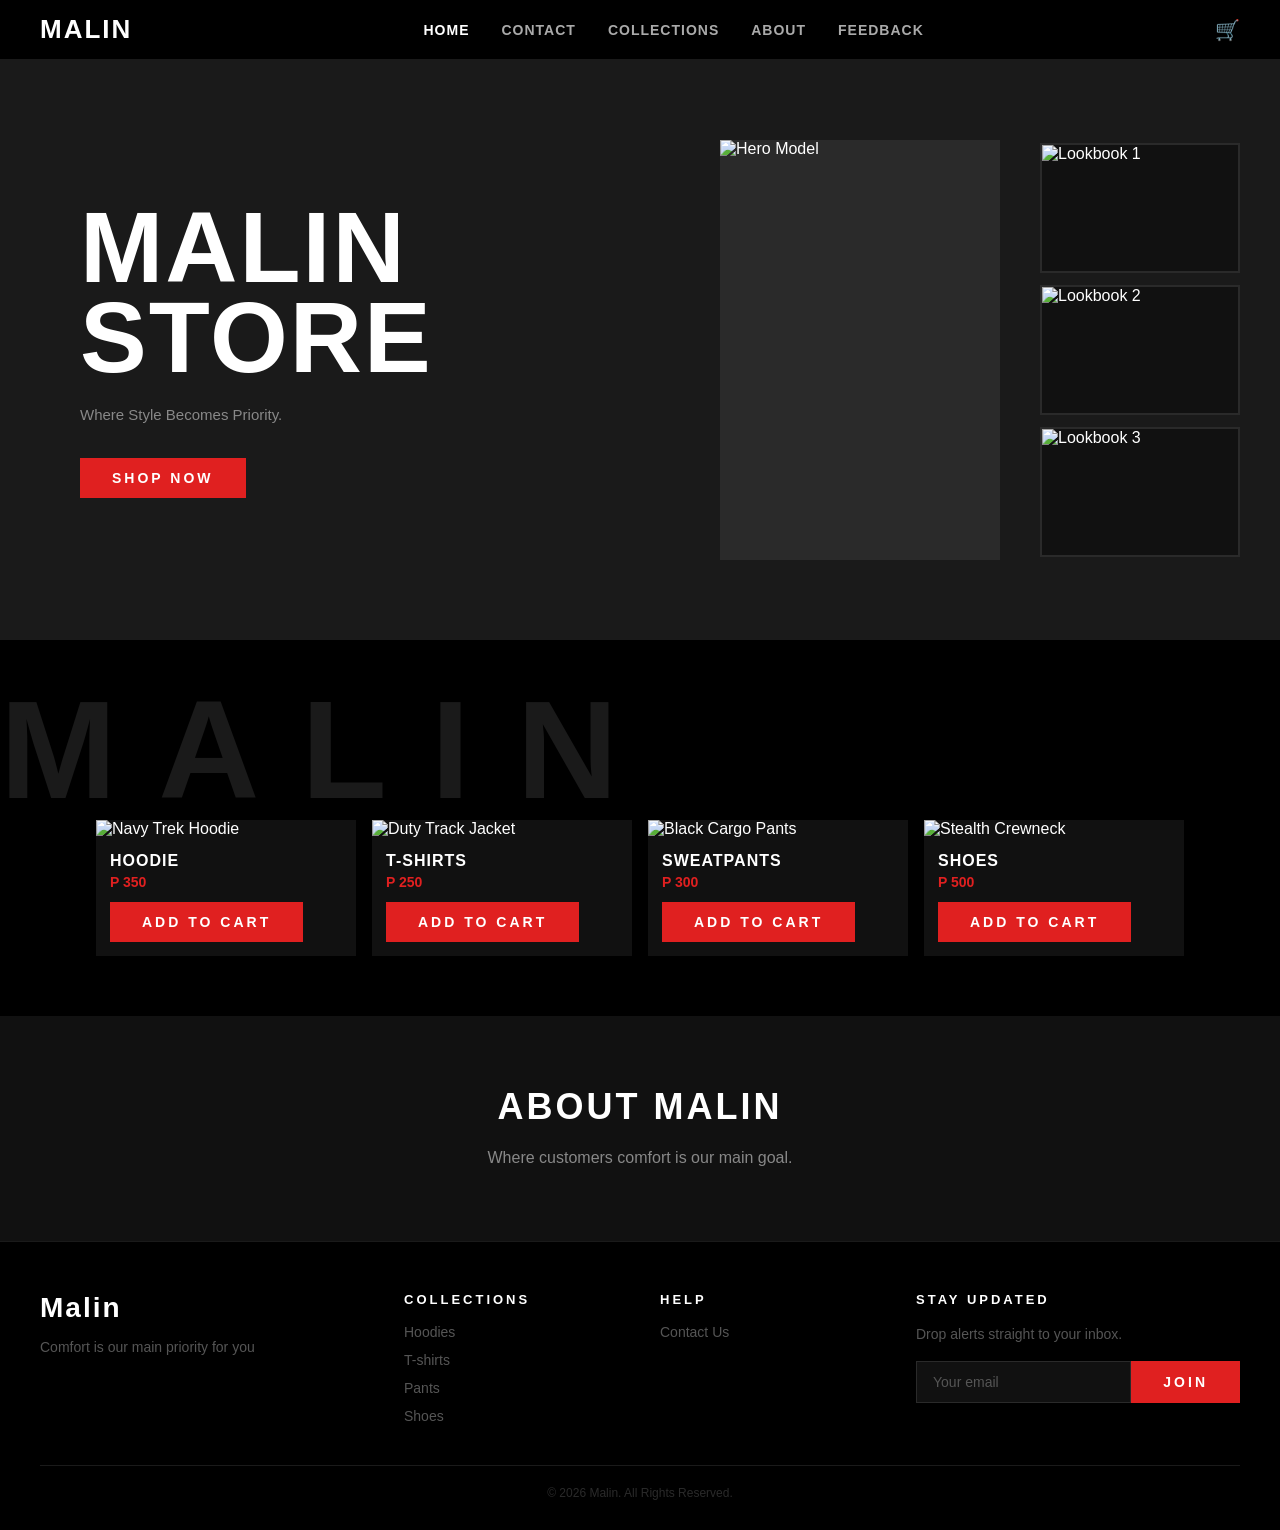
==== index.html @ db86188c "Add files via upload" ====
<!DOCTYPE html>
<html lang="en">
<head>
  <meta charset="UTF-8">
  <meta name="viewport" content="width=device-width, initial-scale=1.0">
  <title>Malin Store</title>
  <link rel="preconnect" href="https://fonts.googleapis.com">
   <link rel="stylesheet" href="styles.css">
</head>
<body>

  <!-- NAVBAR -->
  <header class="navbar">
    <h1 class="navbar__logo">MALIN</h1>
    <nav class="navbar__nav">
      <ul class="navbar__links">
        <li><a href="index.html" class="navbar__link navbar__link--active">Home</a></li>
        <li><a href="contact.html" class="navbar__link">Contact</a></li>
        <li><a href="collection.html" class="navbar__link">Collections</a></li>
        <li><a href="about.html" class="navbar__link">About</a></li>
        <li><a href="feedback.html" class="navbar__link">Feedback</a></li>
      </ul>
    </nav>
    <div class="navbar__actions">
      <a href="cart.html" class="navbar__icon">&#128722;</a>
    </div>
  </header>

  <!-- HERO SECTION -->
  <section id="hero" class="hero">
    <div class="hero__blob"></div>

    <div class="hero__content">
      <h2 class="hero__title">MALIN<br>STORE</h2>
      <p class="hero__desc">Where Style Becomes Priority.</p>
      <a href="#store" class="btn btn--red">SHOP NOW</a>
    </div>

       <div class="hero__model">
      <img src="images/model.jpg" alt="Hero Model" class="hero__model-img">
    </div>

    <div class="hero__lookbook">
      <img src="images/model-1.jpg" alt="Lookbook 1" class="hero__thumb">
      <img src="images/model-2.jpg" alt="Lookbook 2" class="hero__thumb">
      <img src="images/model-3.jpg" alt="Lookbook 3" class="hero__thumb">
    </div>
  </section>


  <!-- FEATURED TEXT BANNER -->
  <section id="banner" class="banner">
    <h2 class="banner__text">M A L I N</h2>

    <div class="collections__grid">

      <article class="product-card">
        <img src="images/hoodies.jpg" alt="Navy Trek Hoodie" class="product-card__img">
        <div class="product-card__info">
          <h3 class="product-card__name">Hoodie</h3>
          <p class="product-card__price">P 350</p>
          <a href="#" class="btn btn--red">Add to Cart</a>
        </div>
      </article>

      <article class="product-card">
        <img src="images/t-shirt.jpg" alt="Duty Track Jacket" class="product-card__img">
        <div class="product-card__info">
          <h3 class="product-card__name">T-shirts</h3>
          <p class="product-card__price">P 250</p>
          <a href="#" class="btn btn--red">Add to Cart</a>
        </div>
      </article>

      <article class="product-card">
        <img src="images/sweatpants.jpg" alt="Black Cargo Pants" class="product-card__img">
        <div class="product-card__info">
          <h3 class="product-card__name">Sweatpants</h3>
          <p class="product-card__price">P 300</p>
          <a href="#" class="btn btn--red">Add to Cart</a>
        </div>
      </article>

      <article class="product-card">
        <img src="images/shoes.jpg" alt="Stealth Crewneck" class="product-card__img">
        <div class="product-card__info">
          <h3 class="product-card__name">Shoes</h3>
          <p class="product-card__price">P 500</p>
          <a href="#" class="btn btn--red">Add to Cart</a>
        </div>
      </article>

    </div>
  </section>

  <!-- ABOUT -->
  <section id="about" class="about">
    <h2 class="section-title">ABOUT MALIN</h2>
    <p class="about__text">Where customers comfort is our main goal.</p>
  </section>

  <!-- FOOTER -->
  <footer class="footer">
    <div class="footer__grid">

      <div class="footer__brand">
        <h3 class="footer__logo">Malin</h3>
        <p class="footer__desc">Comfort is our main priority for you</p>
      </div>

      <div class="footer__col">
        <h4 class="footer__heading">Collections</h4>
        <ul class="footer__links">
          <li><a href="#" class="footer__link">Hoodies</a></li>
          <li><a href="#" class="footer__link">T-shirts</a></li>
          <li><a href="#" class="footer__link">Pants</a></li>
          <li><a href="#" class="footer__link">Shoes</a></li>
        </ul>
      </div>

      <div class="footer__col">
        <h4 class="footer__heading">Help</h4>
        <ul class="footer__links">
      
          <li><a href="#" class="footer__link">Contact Us</a></li>
        </ul>
      </div>

      <div class="footer__newsletter">
        <h4 class="footer__heading">Stay Updated</h4>
        <p class="footer__desc">Drop alerts straight to your inbox.</p>
        <div class="footer__form">
          <input type="email" placeholder="Your email" class="footer__input">
          <button class="btn btn--red">JOIN</button>
        </div>
      </div>

    </div>

    <p class="footer__copy">&copy; 2026 Malin. All Rights Reserved.</p>
  </footer>

</body>
</html>
---- styles.css ----
/* ============================================
   STRETKAT — Streetwear Store Stylesheet
   File: styles.css
   Link in HTML: <link rel="stylesheet" href="styles.css">
   ============================================ */

/* ---------- CSS VARIABLES ---------- */
:root {
  --black:      #000000;
  --dark:       #0a0a0a;
  --dark-2:     #111111;
  --dark-3:     #1a1a1a;
  --dark-4:     #2a2a2a;
  --red:        #e02020;
  --white:      #ffffff;
  --grey:       #888888;
  --grey-light: #aaaaaa;
  --grey-dim:   #555555;

  --font-display: 'Anton', sans-serif;
  --font-condensed: 'Barlow Condensed', sans-serif;
  --font-body: 'Barlow', sans-serif;
}

/* ---------- RESET ---------- */
*, *::before, *::after {
  box-sizing: border-box;
  margin: 0;
  padding: 0;
}

html {
  scroll-behavior: smooth;
}

body {
  background-color: var(--dark);
  color: var(--white);
  font-family: var(--font-body);
  overflow-x: hidden;
}

img {
  display: block;
  max-width: 100%;
}

ul {
  list-style: none;
}

a {
  text-decoration: none;
  color: inherit;
}

/* ---------- SHARED BUTTON ---------- */
.btn {
  display: inline-block;
  cursor: pointer;
  border: none;
  font-family: var(--font-condensed);
  font-size: 14px;
  font-weight: 700;
  letter-spacing: 3px;
  text-transform: uppercase;
  padding: 12px 32px;
  transition: opacity 0.2s ease, transform 0.15s ease;
}

.btn:hover {
  opacity: 0.85;
  transform: translateY(-1px);
}

.btn--red {
  background-color: var(--red);
  color: var(--white);
}

/* ---------- SHARED SECTION TITLE ---------- */
.section-title {
  font-family: var(--font-display);
  font-size: 36px;
  letter-spacing: 3px;
  text-transform: uppercase;
  color: var(--white);
}

/* ============================================
   NAVBAR
   ============================================ */
.navbar {
  background-color: var(--black);
  border-bottom: 1px solid var(--dark-3);
  position: sticky;
  top: 0;
  z-index: 999;
  height: 60px;
  padding: 0 40px;
  display: flex;
  align-items: center;
  justify-content: space-between;
}

.navbar__logo {
  font-family: var(--font-display);
  font-size: 26px;
  letter-spacing: 2px;
  color: var(--white);
}

.navbar__links {
  display: flex;
  gap: 32px;
}

.navbar__link {
  font-family: var(--font-condensed);
  font-size: 14px;
  font-weight: 700;
  letter-spacing: 1px;
  text-transform: uppercase;
  color: var(--grey-light);
  transition: color 0.2s ease;
}

.navbar__link:hover,
.navbar__link--active {
  color: var(--white);
}

.navbar__actions {
  display: flex;
  gap: 20px;
  align-items: center;
}

.navbar__icon {
  font-size: 20px;
  color: var(--grey-light);
  transition: color 0.2s ease;
}

.navbar__icon:hover {
  color: var(--white);
}

/* ============================================
   HERO
   ============================================ */
.hero {
  background-color: var(--dark-3);
  min-height: 580px;
  padding: 60px 40px;
  display: flex;
  align-items: center;
  gap: 40px;
  position: relative;
  overflow: hidden;
}

.hero__star-bg {
  position: absolute;
  top: 50%;
  left: 50%;
  transform: translate(-50%, -50%);
  width: 680px;
  height: 680px;
  z-index: 0;
  pointer-events: none;
  user-select: none;
}

.hero__content {
  position: relative;
  z-index: 1;
  flex: 1;
}

.hero__label {
  font-family: var(--font-condensed);
  font-size: 13px;
  font-weight: 700;
  letter-spacing: 4px;
  text-transform: uppercase;
  color: var(--red);
  margin-bottom: 8px;
}

.hero__title {
  font-family: var(--font-display);
  font-size: 100px;
  line-height: 0.9;
  color: var(--white);
  letter-spacing: 2px;
  text-transform: uppercase;
  margin-bottom: 20px;
}

.hero__desc {
  font-size: 15px;
  color: var(--grey);
  max-width: 320px;
  line-height: 1.7;
  margin-bottom: 30px;
}

.hero__model {
  position: relative;
  z-index: 1;
  flex: 0 0 280px;
}

.hero__model-img {
  width: 280px;
  height: 420px;
  object-fit: cover;
  background-color: var(--dark-4);
}

.hero__lookbook {
  position: relative;
  z-index: 1;
  flex: 0 0 200px;
  display: flex;
  flex-direction: column;
  gap: 12px;
}

.hero__thumb {
  width: 200px;
  height: 130px;
  object-fit: cover;
  border: 2px solid var(--dark-4);
  background-color: var(--dark-2);
  transition: border-color 0.2s ease;
}

.hero__thumb:hover {
  border-color: var(--red);
}

/* ============================================
   BANNER + PRODUCTS
   ============================================ */
.banner {
  background-color: var(--black);
  padding: 40px 0 60px;
  overflow: hidden;
  position: relative;
}

.banner__text {
  font-family: var(--font-display);
  font-size: 140px;
  color: var(--dark-3);
  text-transform: uppercase;
  white-space: nowrap;
  letter-spacing: 4px;
  user-select: none;
  line-height: 1;
  pointer-events: none;
  margin-bottom: -40px;
}

/* Horizontal products row with white gaps */
.collections__grid {
  position: relative;
  z-index: 2;
  display: flex;
  flex-direction: row;
  gap: 16px; 
  justify-content: center;
  align-items: flex-start;
  padding: 40px 40px 0;
}

/* ---------- PRODUCT CARD ---------- */
.product-card {
  background-color: var(--dark-2);
  flex: 1;
  max-width: 260px;
  min-width: 180px;
  flex-shrink: 0;
  transition: transform 0.25s ease;
  position: relative;
}

.product-card:hover {
  transform: translateY(-6px);
}

.product-card__img-wrap {
  width: 100%;
  aspect-ratio: 3/4;
  overflow: hidden;
  background-color: var(--dark-3);
}

.product-card__img {
  width: 100%;
  height: 100%;
  object-fit: cover;
  display: block;
  transition: transform 0.35s ease;
}

.product-card:hover .product-card__img {
  transform: scale(1.04);
}

.product-card__info {
  padding: 14px;
}

.product-card__name {
  font-family: var(--font-condensed);
  font-size: 16px;
  font-weight: 700;
  letter-spacing: 1px;
  text-transform: uppercase;
  color: var(--white);
  margin-bottom: 4px;
}

.product-card__price {
  font-size: 14px;
  font-weight: 600;
  color: var(--red);
  margin-bottom: 12px;
}

/* ============================================
   ABOUT
   ============================================ */
.about {
  background-color: var(--dark-2);
  padding: 70px 40px;
  text-align: center;
}

.about .section-title {
  margin-bottom: 16px;
}

.about__text {
  font-size: 16px;
  color: var(--grey);
  max-width: 500px;
  margin: 0 auto;
  line-height: 1.7;
}
    /* Mission Section */
    .mission {
      background-color: var(--dark-2);
      padding: 70px 40px;
      text-align: center;
    }

    .mission__content {
      max-width: 700px;
      margin: 0 auto;
    }

    .mission .section-title {
      margin-bottom: 24px;
    }

    .mission__text {
      font-size: 16px;
      color: var(--grey);
      line-height: 1.8;
    }

    /* Values Section */
    .values {
      background-color: var(--black);
      padding: 70px 40px;
    }

    .values .section-title {
      text-align: center;
      margin-bottom: 50px;
    }

    .values__grid {
      display: grid;
      grid-template-columns: repeat(auto-fit, minmax(240px, 1fr));
      gap: 32px;
      max-width: 1100px;
      margin: 0 auto;
    }

    .value-card {
      background-color: var(--dark-2);
      padding: 40px 24px;
      text-align: center;
      border: 1px solid var(--dark-3);
      transition: border-color 0.2s ease, transform 0.2s ease;
    }

    .value-card:hover {
      border-color: var(--red);
      transform: translateY(-4px);
    }

    .value-card__title {
      font-family: var(--font-condensed);
      font-size: 18px;
      font-weight: 700;
      letter-spacing: 2px;
      text-transform: uppercase;
      color: var(--red);
      margin-bottom: 16px;
    }

    .value-card__text {
      font-size: 14px;
      color: var(--grey);
      line-height: 1.7;
    }

    /* Story Section */
    .story {
      background-color: var(--dark-2);
      padding: 70px 40px;
    }

    .story .section-title {
      text-align: center;
      margin-bottom: 50px;
    }

    .story__content {
      max-width: 900px;
      margin: 0 auto;
      display: flex;
      flex-direction: column;
      gap: 40px;
    }

    .story__text-block {
      padding: 30px 0;
    }

    .story__heading {
      font-family: var(--font-condensed);
      font-size: 20px;
      font-weight: 700;
      letter-spacing: 2px;
      text-transform: uppercase;
      color: var(--white);
      margin-bottom: 16px;
    }

    .story__paragraph {
      font-size: 15px;
      color: var(--grey);
      line-height: 1.8;
    }

    .story__image {
      width: 100%;
      height: 300px;
      overflow: hidden;
      border: 1px solid var(--dark-3);
    }

    .story__img {
      width: 100%;
      height: 100%;
      object-fit: cover;
    }

    /* Team Section */
    .team {
      background-color: var(--black);
      padding: 70px 40px;
    }

    .team .section-title {
      text-align: center;
      margin-bottom: 50px;
    }

    .team__grid {
      display: grid;
      grid-template-columns: repeat(auto-fit, minmax(220px, 1fr));
      gap: 32px;
      max-width: 1000px;
      margin: 0 auto;
    }

    .team-card {
      background-color: var(--dark-2);
      overflow: hidden;
      text-align: center;
      transition: transform 0.2s ease;
    }

    .team-card:hover {
      transform: translateY(-4px);
    }

    .team-card__img {
      width: 100%;
      height: 260px;
      object-fit: cover;
      background-color: var(--dark-3);
    }

    .team-card__name {
      font-family: var(--font-condensed);
      font-size: 16px;
      font-weight: 700;
      letter-spacing: 1px;
      text-transform: uppercase;
      color: var(--white);
      padding: 20px 16px 8px;
    }

    .team-card__role {
      font-size: 13px;
      color: var(--red);
      padding: 0 16px 20px;
      letter-spacing: 1px;
    }

    /* CTA Section */
    .cta {
      background-color: var(--dark-2);
      padding: 80px 40px;
      text-align: center;
    }

    .cta .section-title {
      margin-bottom: 20px;
    }

    .cta__text {
      font-size: 16px;
      color: var(--grey);
      max-width: 500px;
      margin: 0 auto 30px;
      line-height: 1.7;
    }

    /* Responsive */
    @media (max-width: 768px) {
      .hero {
        flex-direction: column;
        min-height: auto;
      }

      .hero__title {
        font-size: 60px;
      }

      .values__grid,
      .team__grid {
        grid-template-columns: 1fr;
      }

      .story__content {
        gap: 30px;
      }

      .story__image {
        height: 200px;
      }
    }
 .contact {
      background-color: var(--dark);
      padding: 80px 40px;
    }

    .contact__header {
      text-align: center;
      margin-bottom: 60px;
    }

    .contact__header .section-title {
      margin-bottom: 16px;
    }

    .contact__subtitle {
      font-size: 16px;
      color: var(--grey);
      max-width: 500px;
      margin: 0 auto;
      line-height: 1.7;
    }

    .contact__container {
      max-width: 1200px;
      margin: 0 auto;
      display: grid;
      grid-template-columns: 1fr 1fr;
      gap: 60px;
      align-items: start;
    }

    /* Contact Form */
    .contact-form {
      background-color: var(--dark-2);
      padding: 40px;
      border: 1px solid var(--dark-3);
    }

    .contact-form__group {
      margin-bottom: 24px;
    }

    .contact-form__label {
      display: block;
      font-family: var(--font-condensed);
      font-size: 12px;
      font-weight: 700;
      letter-spacing: 2px;
      text-transform: uppercase;
      color: var(--white);
      margin-bottom: 8px;
    }

    .contact-form__input,
    .contact-form__textarea,
    .contact-form__select {
      width: 100%;
      padding: 12px 14px;
      background-color: var(--dark-3);
      border: 1px solid var(--dark-4);
      color: var(--white);
      font-family: var(--font-body);
      font-size: 14px;
      outline: none;
      transition: border-color 0.2s ease;
    }

    .contact-form__input:focus,
    .contact-form__textarea:focus,
    .contact-form__select:focus {
      border-color: var(--red);
    }

    .contact-form__textarea {
      resize: vertical;
      min-height: 120px;
    }

    .contact-form__textarea::placeholder,
    .contact-form__input::placeholder {
      color: var(--grey-dim);
    }

    .contact-form__button {
      width: 100%;
      padding: 14px;
      margin-top: 16px;
    }

    /* Contact Info */
    .contact-info {
      display: flex;
      flex-direction: column;
      gap: 40px;
    }

    .contact-info__block {
      background-color: var(--dark-2);
      padding: 30px;
      border: 1px solid var(--dark-3);
    }

    .contact-info__title {
      font-family: var(--font-condensed);
      font-size: 14px;
      font-weight: 700;
      letter-spacing: 2px;
      text-transform: uppercase;
      color: var(--white);
      margin-bottom: 20px;
    }

    .contact-info__item {
      display: flex;
      gap: 12px;
      margin-bottom: 16px;
      align-items: flex-start;
    }

    .contact-info__icon {
      font-size: 20px;
      flex-shrink: 0;
      margin-top: 2px;
    }

    .contact-info__text {
      font-size: 14px;
      color: var(--grey);
      line-height: 1.6;
    }

    .contact-info__text a {
      color: var(--red);
      transition: opacity 0.2s ease;
    }

    .contact-info__text a:hover {
      opacity: 0.8;
    }

    .contact-info__social {
      display: flex;
      gap: 16px;
      margin-top: 20px;
      padding-top: 20px;
      border-top: 1px solid var(--dark-3);
    }

    .contact-info__social-link {
      display: inline-flex;
      align-items: center;
      justify-content: center;
      width: 40px;
      height: 40px;
      background-color: var(--dark-3);
      border: 1px solid var(--dark-4);
      color: var(--white);
      font-size: 18px;
      transition: all 0.2s ease;
    }

    .contact-info__social-link:hover {
      background-color: var(--red);
      border-color: var(--red);
    }

    /* Map Section */
    .contact__map {
      margin-top: 60px;
      background-color: var(--dark-2);
      border: 1px solid var(--dark-3);
      padding: 40px;
      text-align: center;
    }

    .contact__map-title {
      font-family: var(--font-condensed);
      font-size: 14px;
      font-weight: 700;
      letter-spacing: 2px;
      text-transform: uppercase;
      color: var(--white);
      margin-bottom: 20px;
    }

    .contact__map-placeholder {
      width: 100%;
      height: 400px;
      background-color: var(--dark-3);
      border: 1px solid var(--dark-4);
      display: flex;
      align-items: center;
      justify-content: center;
      color: var(--grey-dim);
      font-size: 14px;
    }

    /* Responsive Design */
    @media (max-width: 768px) {
      .contact {
        padding: 60px 20px;
      }

      .contact__container {
        grid-template-columns: 1fr;
        gap: 40px;
      }

      .contact-form,
      .contact-info__block,
      .contact__map {
        padding: 24px;
      }

      .hero__title {
        font-size: 48px;
      }
    }
    /* ---------- FEEDBACK PAGE SPECIFIC STYLES ---------- */
    .feedback-section {
      background-color: var(--dark-2);
      padding: 70px 40px;
    }

    .feedback-hero {
      text-align: center;
      margin-bottom: 60px;
    }

    .feedback-hero__title {
      font-family: var(--font-display);
      font-size: 48px;
      letter-spacing: 3px;
      text-transform: uppercase;
      color: var(--white);
      margin-bottom: 16px;
    }

    .feedback-hero__desc {
      font-size: 16px;
      color: var(--grey);
      max-width: 500px;
      margin: 0 auto;
      line-height: 1.7;
    }

    /* ---------- FEEDBACK FORM ---------- */
    .feedback-form {
      background-color: var(--dark-3);
      padding: 40px;
      max-width: 700px;
      margin: 0 auto 80px;
      border: 1px solid var(--dark-4);
    }

    .form-row {
      display: grid;
      grid-template-columns: 1fr 1fr;
      gap: 24px;
      margin-bottom: 24px;
    }

    .form-row:last-child {
      margin-bottom: 0;
    }

    .form-group {
      margin-bottom: 24px;
    }

    .form-group:last-child {
      margin-bottom: 0;
    }

    .form-row .form-group:last-child {
      margin-bottom: 0;
    }

    label {
      display: block;
      font-family: var(--font-condensed);
      font-size: 13px;
      font-weight: 700;
      letter-spacing: 1px;
      text-transform: uppercase;
      color: var(--white);
      margin-bottom: 8px;
    }

    .req {
      color: var(--red);
    }

    input[type="text"],
    input[type="email"],
    input[type="tel"],
    input[type="number"],
    select,
    textarea {
      width: 100%;
      background-color: var(--dark-2);
      border: 1px solid var(--dark-4);
      color: var(--white);
      padding: 12px 16px;
      font-family: var(--font-body);
      font-size: 14px;
      transition: border-color 0.2s ease;
    }

    input[type="text"]:focus,
    input[type="email"]:focus,
    input[type="tel"]:focus,
    input[type="number"]:focus,
    select:focus,
    textarea:focus {
      outline: none;
      border-color: var(--red);
    }

    input::placeholder,
    textarea::placeholder {
      color: var(--grey-dim);
    }

    .form-hint {
      display: block;
      font-size: 12px;
      color: var(--grey-dim);
      margin-top: 4px;
      font-weight: 400;
      text-transform: none;
      letter-spacing: 0;
    }

    textarea {
      resize: vertical;
      min-height: 120px;
    }

    .form-rating {
      display: flex;
      gap: 12px;
    }

    .rating-star {
      width: 40px;
      height: 40px;
      background-color: var(--dark-2);
      border: 1px solid var(--dark-4);
      color: var(--grey);
      font-size: 24px;
      cursor: pointer;
      transition: all 0.2s ease;
      display: flex;
      align-items: center;
      justify-content: center;
      font-family: var(--font-body);
      padding: 0;
    }

    .rating-star:hover,
    .rating-star.active {
      background-color: var(--red);
      border-color: var(--red);
      color: var(--white);
      transform: scale(1.1);
    }

    .form-submit {
      width: 100%;
      text-align: center;
      margin-top: 32px;
    }

    .form-submit .btn {
      width: 100%;
    }

    /* ---------- TESTIMONIALS SECTION ---------- */
    .testimonials {
      background-color: var(--black);
      padding: 70px 40px;
    }

    .testimonials__title {
      text-align: center;
      margin-bottom: 60px;
    }

    .testimonials__title .section-title {
      margin-bottom: 12px;
    }

    .testimonials__subtitle {
      font-size: 16px;
      color: var(--grey);
      max-width: 400px;
      margin: 0 auto;
    }

    .testimonials__grid {
      display: grid;
      grid-template-columns: repeat(auto-fit, minmax(280px, 1fr));
      gap: 24px;
      max-width: 1200px;
      margin: 0 auto;
    }

    .testimonial-card {
      background-color: var(--dark-2);
      padding: 30px;
      border: 1px solid var(--dark-3);
      transition: all 0.25s ease;
    }

    .testimonial-card:hover {
      border-color: var(--red);
      transform: translateY(-4px);
    }

    .testimonial-rating {
      display: flex;
      gap: 4px;
      margin-bottom: 16px;
      font-size: 14px;
      color: var(--red);
    }

    .testimonial-text {
      font-size: 14px;
      color: var(--grey);
      line-height: 1.8;
      margin-bottom: 20px;
      font-style: italic;
    }

    .testimonial-author {
      font-family: var(--font-condensed);
      font-size: 13px;
      font-weight: 700;
      letter-spacing: 1px;
      text-transform: uppercase;
      color: var(--white);
    }

    .testimonial-role {
      font-size: 12px;
      color: var(--grey);
      margin-top: 4px;
    }

    /* ---------- RESPONSIVE ---------- */
    @media (max-width: 768px) {
      .feedback-hero__title {
        font-size: 32px;
      }

      .feedback-form {
        padding: 30px;
      }

      .form-row {
        grid-template-columns: 1fr;
      }

      .testimonials__grid {
        grid-template-columns: 1fr;
      }

      .feedback-section,
      .testimonials {
        padding: 50px 20px;
      }
    } 

/* ============================================
   FOOTER
   ============================================ */
.footer {
  background-color: var(--black);
  border-top: 1px solid var(--dark-3);
  padding: 50px 40px 30px;
}

.footer__grid {
  display: flex;
  gap: 40px;
  margin-bottom: 40px;
}

.footer__brand {
  flex: 1.5;
}

.footer__logo {
  font-family: var(--font-display);
  font-size: 28px;
  letter-spacing: 2px;
  color: var(--white);
  margin-bottom: 12px;
}

.footer__desc {
  font-size: 14px;
  color: var(--grey-dim);
  line-height: 1.7;
  max-width: 260px;
}

.footer__col {
  flex: 1;
}

.footer__heading {
  font-family: var(--font-condensed);
  font-size: 13px;
  font-weight: 700;
  letter-spacing: 3px;
  text-transform: uppercase;
  color: var(--white);
  margin-bottom: 16px;
}

.footer__links {
  display: flex;
  flex-direction: column;
  gap: 10px;
}

.footer__link {
  font-size: 14px;
  color: var(--grey-dim);
  transition: color 0.2s ease;
}

.footer__link:hover {
  color: var(--white);
}

.footer__link--red {
  color: var(--red);
}

.footer__newsletter {
  flex: 1.5;
}

.footer__form {
  display: flex;
  margin-top: 14px;
}

.footer__input {
  flex: 1;
  background-color: var(--dark-2);
  border: 1px solid var(--dark-4);
  border-right: none;
  color: var(--white);
  padding: 10px 14px;
  font-family: var(--font-body);
  font-size: 13px;
  outline: none;
}

.footer__input::placeholder {
  color: var(--grey-dim);
}

.footer__copy {
  border-top: 1px solid var(--dark-3);
  padding-top: 20px;
  font-size: 12px;
  color: var(--dark-4);
  text-align: center;
}
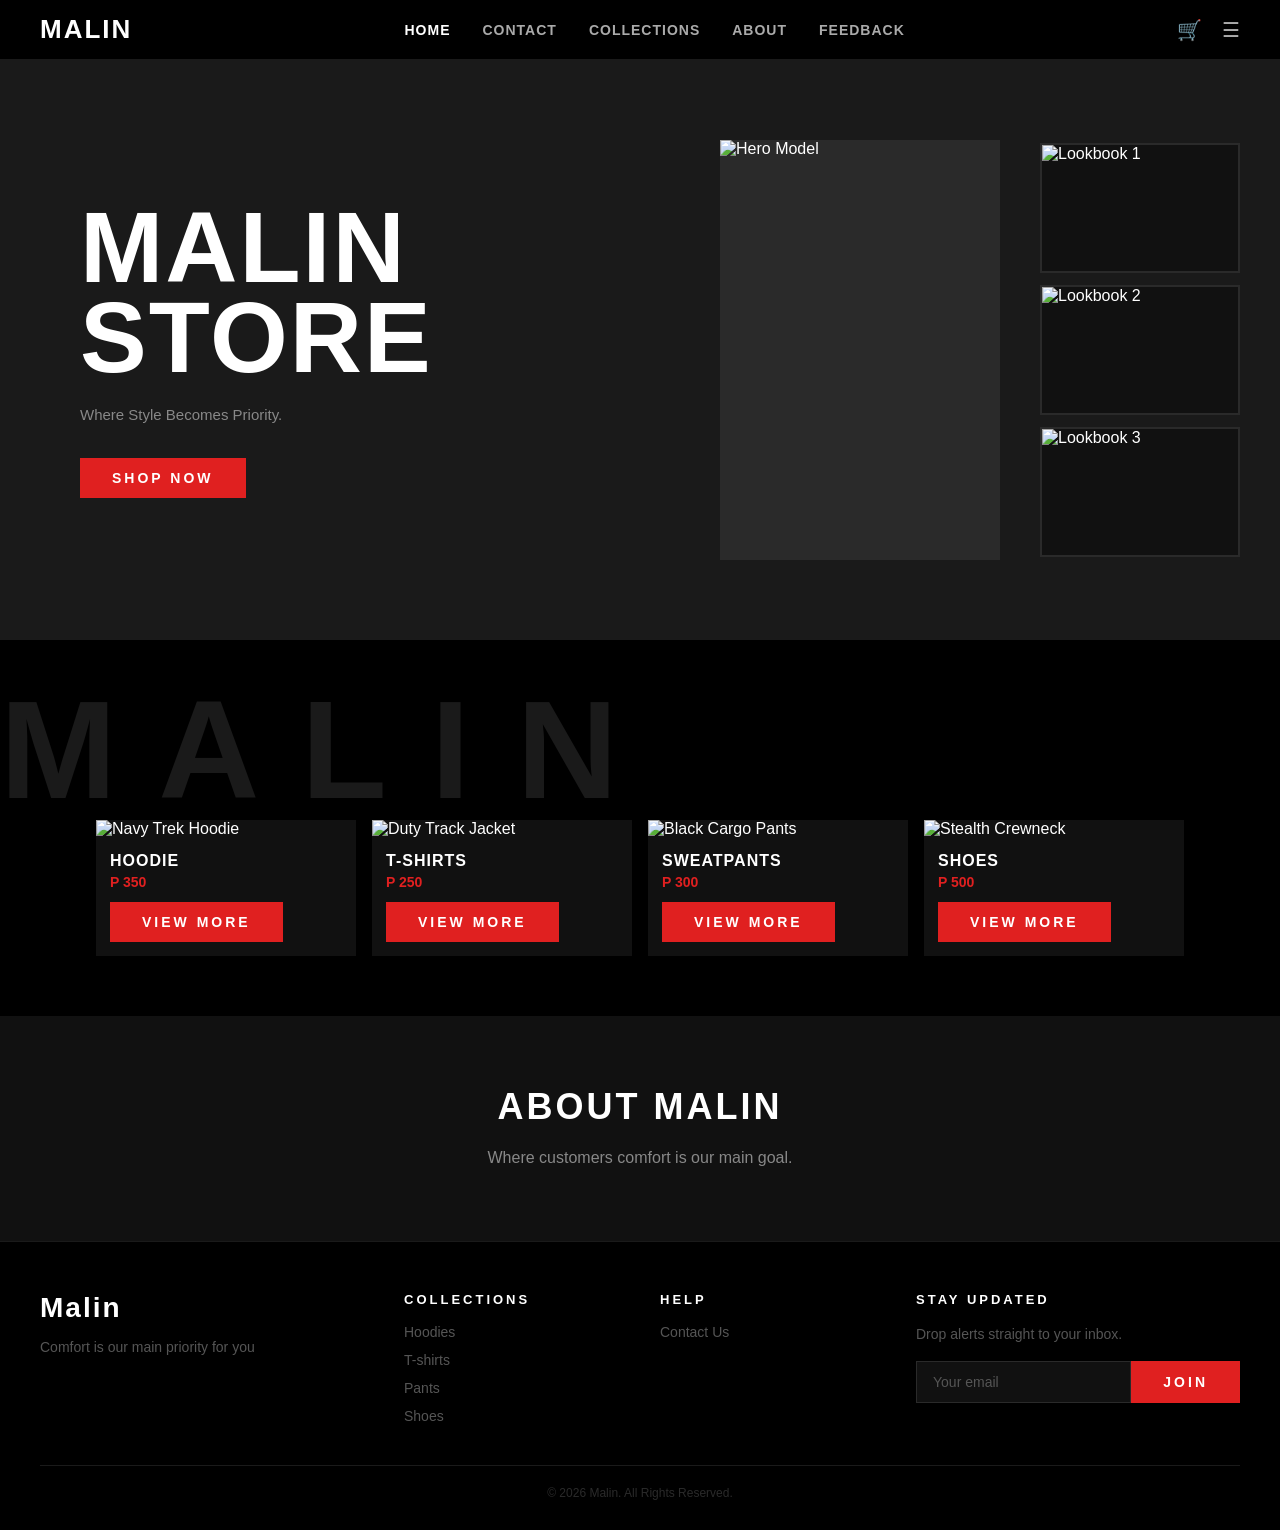
==== commit 5fdcf2ab: "Add files via upload" ====
--- a/index.html
+++ b/index.html
@@ -22,7 +22,8 @@
       </ul>
     </nav>
     <div class="navbar__actions">
-      <a href="cart.html" class="navbar__icon">&#128722;</a>
+     <a href="cart.html" class="navbar__icon cart-badge" id="cartNavIcon">&#128722;<span class="cart-badge__count" id="cartCount" style="display:none">0</span></a>
+      <a href="#menu" class="navbar__icon">&#9776;</a>
     </div>
   </header>
 
@@ -33,7 +34,7 @@
     <div class="hero__content">
       <h2 class="hero__title">MALIN<br>STORE</h2>
       <p class="hero__desc">Where Style Becomes Priority.</p>
-      <a href="#store" class="btn btn--red">SHOP NOW</a>
+      <a href="collection.html" class="btn btn--red">SHOP NOW</a>
     </div>
 
        <div class="hero__model">
@@ -59,7 +60,7 @@
         <div class="product-card__info">
           <h3 class="product-card__name">Hoodie</h3>
           <p class="product-card__price">P 350</p>
-          <a href="#" class="btn btn--red">Add to Cart</a>
+          <a href="collection.html" class="btn btn--red">View More</a>
         </div>
       </article>
 
@@ -68,7 +69,7 @@
         <div class="product-card__info">
           <h3 class="product-card__name">T-shirts</h3>
           <p class="product-card__price">P 250</p>
-          <a href="#" class="btn btn--red">Add to Cart</a>
+          <a href="collection.html" class="btn btn--red">View More</a>
         </div>
       </article>
 
@@ -77,7 +78,7 @@
         <div class="product-card__info">
           <h3 class="product-card__name">Sweatpants</h3>
           <p class="product-card__price">P 300</p>
-          <a href="#" class="btn btn--red">Add to Cart</a>
+          <a href="collection.html" class="btn btn--red">View More</a>
         </div>
       </article>
 
@@ -86,7 +87,7 @@
         <div class="product-card__info">
           <h3 class="product-card__name">Shoes</h3>
           <p class="product-card__price">P 500</p>
-          <a href="#" class="btn btn--red">Add to Cart</a>
+          <a href="collection.html" class="btn btn--red">View More</a>
         </div>
       </article>
 
@@ -111,10 +112,10 @@
       <div class="footer__col">
         <h4 class="footer__heading">Collections</h4>
         <ul class="footer__links">
-          <li><a href="#" class="footer__link">Hoodies</a></li>
-          <li><a href="#" class="footer__link">T-shirts</a></li>
-          <li><a href="#" class="footer__link">Pants</a></li>
-          <li><a href="#" class="footer__link">Shoes</a></li>
+          <li><a href="collection.html" class="footer__link">Hoodies</a></li>
+          <li><a href="collection.html" class="footer__link">T-shirts</a></li>
+          <li><a href="collection.html" class="footer__link">Pants</a></li>
+          <li><a href="collection.html" class="footer__link">Shoes</a></li>
         </ul>
       </div>
 
@@ -122,7 +123,7 @@
         <h4 class="footer__heading">Help</h4>
         <ul class="footer__links">
       
-          <li><a href="#" class="footer__link">Contact Us</a></li>
+          <li><a href="contact.html" class="footer__link">Contact Us</a></li>
         </ul>
       </div>
 
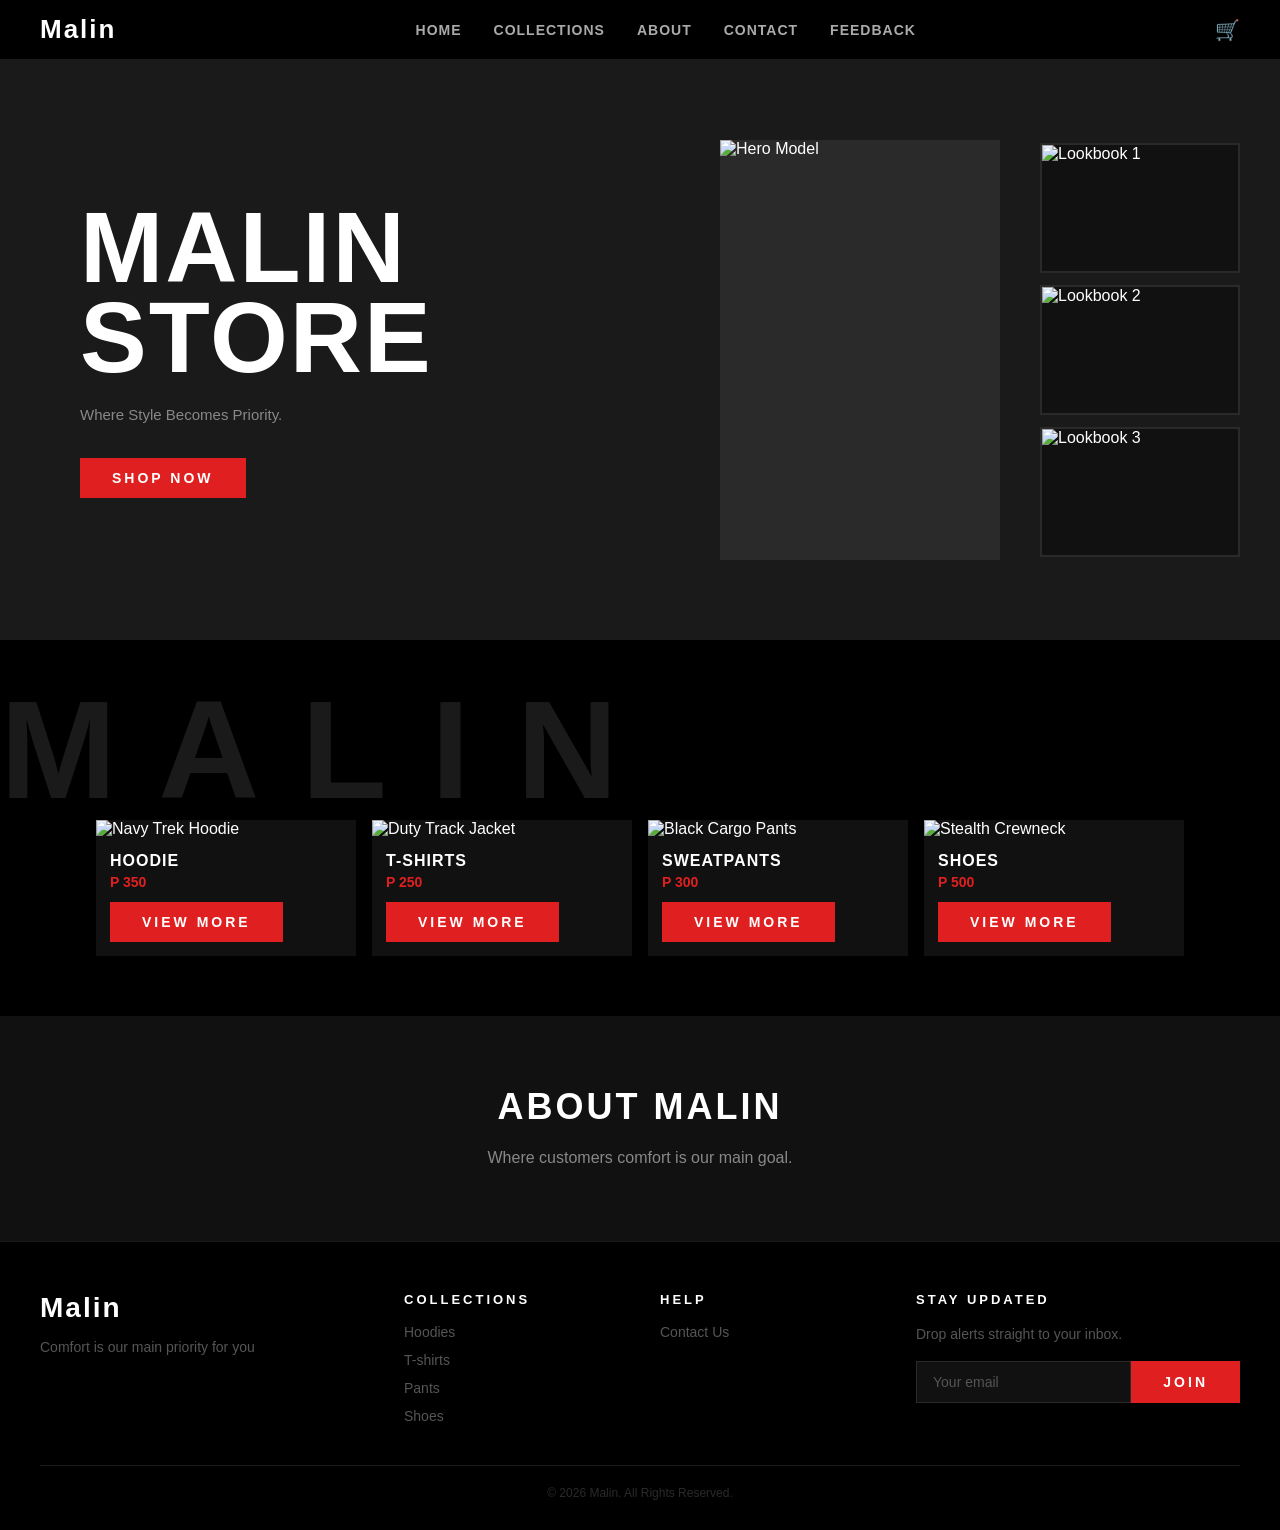
==== commit ed526c89: "Update index.html" ====
--- a/index.html
+++ b/index.html
@@ -9,24 +9,30 @@
 </head>
 <body>
 
-  <!-- NAVBAR -->
-  <header class="navbar">
-    <h1 class="navbar__logo">MALIN</h1>
-    <nav class="navbar__nav">
-      <ul class="navbar__links">
-        <li><a href="index.html" class="navbar__link navbar__link--active">Home</a></li>
-        <li><a href="contact.html" class="navbar__link">Contact</a></li>
-        <li><a href="collection.html" class="navbar__link">Collections</a></li>
-        <li><a href="about.html" class="navbar__link">About</a></li>
-        <li><a href="feedback.html" class="navbar__link">Feedback</a></li>
-      </ul>
-    </nav>
-    <div class="navbar__actions">
-     <a href="cart.html" class="navbar__icon cart-badge" id="cartNavIcon">&#128722;<span class="cart-badge__count" id="cartCount" style="display:none">0</span></a>
-      <a href="#menu" class="navbar__icon">&#9776;</a>
-    </div>
-  </header>
-
+<!-- NAVBAR -->
+<header class="navbar">
+  <h1 class="navbar__logo">Malin</h1>
+  <nav class="navbar__nav" id="mobileMenu">
+    <ul class="navbar__links">
+      <li><a href="index.html" class="navbar__link">Home</a></li>
+      <li><a href="collection.html" class="navbar__link">Collections</a></li>
+      <li><a href="about.html" class="navbar__link">About</a></li>
+      <li><a href="contact.html" class="navbar__link">Contact</a></li>
+      <li><a href="feedback.html" class="navbar__link">Feedback</a></li>
+    </ul>
+  </nav>
+  <div class="navbar__actions">
+    <a href="cart.html" class="navbar__icon cart-badge" id="cartNavIcon">
+      &#128722;
+      <span class="cart-badge__count" id="cartCount" style="display:none">0</span>
+    </a>
+    <button class="navbar__hamburger" id="hamburgerBtn" aria-label="Toggle menu">
+      <span></span>
+      <span></span>
+      <span></span>
+    </button>
+  </div>
+</header>
   <!-- HERO SECTION -->
   <section id="hero" class="hero">
     <div class="hero__blob"></div>
@@ -140,6 +146,35 @@
 
     <p class="footer__copy">&copy; 2026 Malin. All Rights Reserved.</p>
   </footer>
+<script>
+  // Hamburger menu toggle
+  const hamburgerBtn = document.getElementById('hamburgerBtn');
+  const mobileMenu   = document.getElementById('mobileMenu');
 
+  hamburgerBtn.addEventListener('click', () => {
+    hamburgerBtn.classList.toggle('open');
+    mobileMenu.classList.toggle('open');
+  });
+
+  // Close menu when a link is clicked
+  document.querySelectorAll('.navbar__link').forEach(link => {
+    link.addEventListener('click', () => {
+      hamburgerBtn.classList.remove('open');
+      mobileMenu.classList.remove('open');
+    });
+  });
+
+  // Cart badge count
+  function updateBadge() {
+    const cart  = JSON.parse(localStorage.getItem('malin_cart') || '[]');
+    const total = cart.reduce((sum, i) => sum + i.qty, 0);
+    const badge = document.getElementById('cartCount');
+    if (badge) {
+      badge.textContent = total;
+      badge.style.display = total > 0 ? 'flex' : 'none';
+    }
+  }
+  updateBadge();
+</script>
 </body>
 </html>
--- a/styles.css
+++ b/styles.css
@@ -1145,3 +1145,119 @@
   color: var(--dark-4);
   text-align: center;
 }
+/* ── HAMBURGER BUTTON ───────────────────────────────────── */
+.navbar__hamburger {
+  display: none;
+  flex-direction: column;
+  justify-content: space-between;
+  width: 28px;
+  height: 20px;
+  background: none;
+  border: none;
+  cursor: pointer;
+  padding: 0;
+  z-index: 1001;
+}
+.navbar__hamburger span {
+  display: block;
+  width: 100%;
+  height: 2px;
+  background: #fff; /* change to match your navbar text color */
+  border-radius: 2px;
+  transition: all 0.3s ease;
+}
+
+/* Animate to X when open */
+.navbar__hamburger.open span:nth-child(1) {
+  transform: translateY(9px) rotate(45deg);
+}
+.navbar__hamburger.open span:nth-child(2) {
+  opacity: 0;
+}
+.navbar__hamburger.open span:nth-child(3) {
+  transform: translateY(-9px) rotate(-45deg);
+}
+
+/* ── MOBILE STYLES ──────────────────────────────────────── */
+@media (max-width: 768px) {
+
+  /* Show hamburger, hide desktop nav */
+  .navbar__hamburger {
+    display: flex;
+  }
+  .navbar__nav {
+    display: none;
+    position: absolute;
+    top: 100%;
+    left: 0;
+    width: 100%;
+    background: #111; /* match your navbar background color */
+    z-index: 1000;
+    padding: 16px 0;
+    box-shadow: 0 8px 24px rgba(0,0,0,0.2);
+  }
+  .navbar__nav.open {
+    display: block;
+  }
+  .navbar__links {
+    flex-direction: column;
+    gap: 0;
+  }
+  .navbar__link {
+    display: block;
+    padding: 14px 24px;
+    font-size: 1rem;
+    border-bottom: 1px solid rgba(255,255,255,0.08);
+  }
+  .navbar__link:last-child {
+    border-bottom: none;
+  }
+
+  /* Make navbar position relative so dropdown sits below it */
+  .navbar {
+    position: relative;
+  }
+
+  /* COLLECTIONS GRID — 2 columns on tablet */
+  .collections__grid {
+    grid-template-columns: repeat(2, 1fr);
+    gap: 12px;
+    padding: 0 12px;
+  }
+
+  /* CART */
+  .cart__wrapper {
+    flex-direction: column;
+  }
+  .cart__summary {
+    width: 100%;
+  }
+  .cart-item {
+    flex-direction: column;
+    align-items: flex-start;
+  }
+  .cart-item__img {
+    width: 100%;
+    max-height: 200px;
+    object-fit: cover;
+  }
+
+  /* FOOTER */
+  .footer__grid {
+    grid-template-columns: 1fr;
+    gap: 24px;
+  }
+  .footer__form {
+    flex-direction: column;
+  }
+  .footer__input {
+    width: 100%;
+  }
+}
+
+/* ── SMALL PHONES ───────────────────────────────────────── */
+@media (max-width: 400px) {
+  .collections__grid {
+    grid-template-columns: 1fr;
+  }
+}
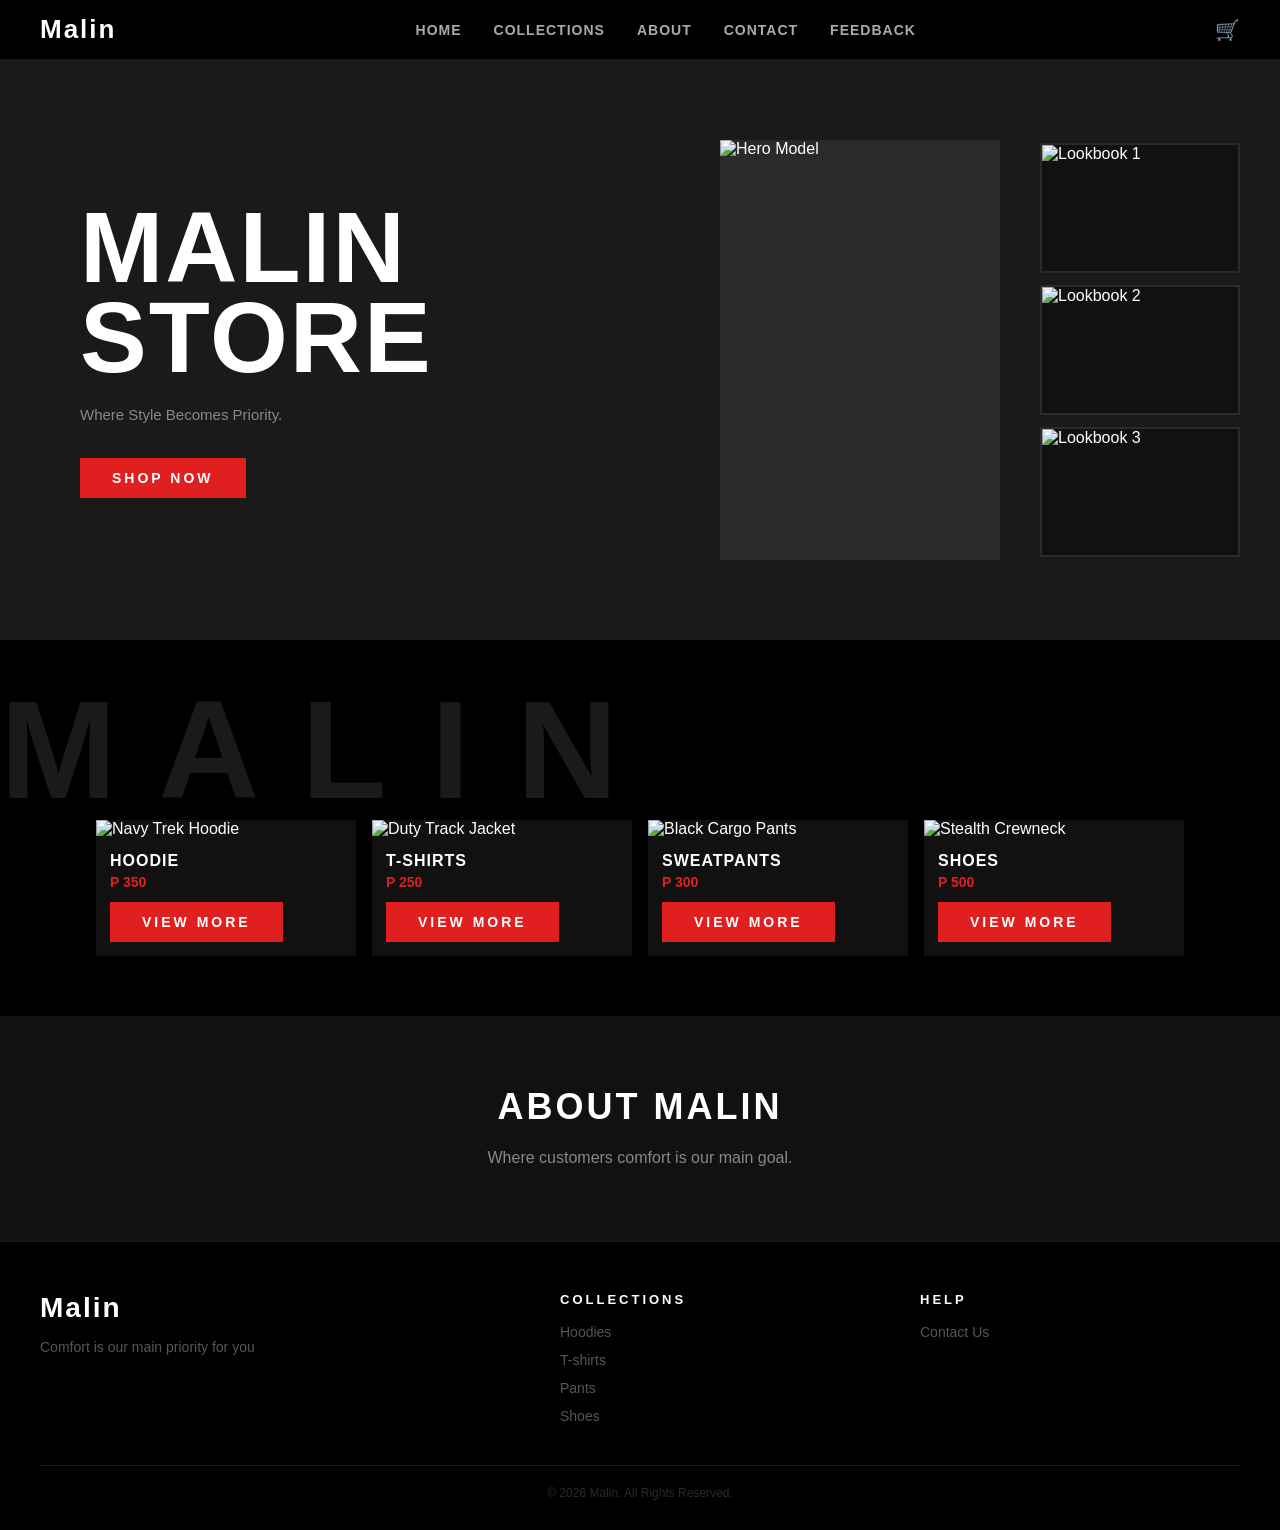
==== commit 6cbbe7b9: "Update index.html" ====
--- a/index.html
+++ b/index.html
@@ -133,15 +133,6 @@
         </ul>
       </div>
 
-      <div class="footer__newsletter">
-        <h4 class="footer__heading">Stay Updated</h4>
-        <p class="footer__desc">Drop alerts straight to your inbox.</p>
-        <div class="footer__form">
-          <input type="email" placeholder="Your email" class="footer__input">
-          <button class="btn btn--red">JOIN</button>
-        </div>
-      </div>
-
     </div>
 
     <p class="footer__copy">&copy; 2026 Malin. All Rights Reserved.</p>
